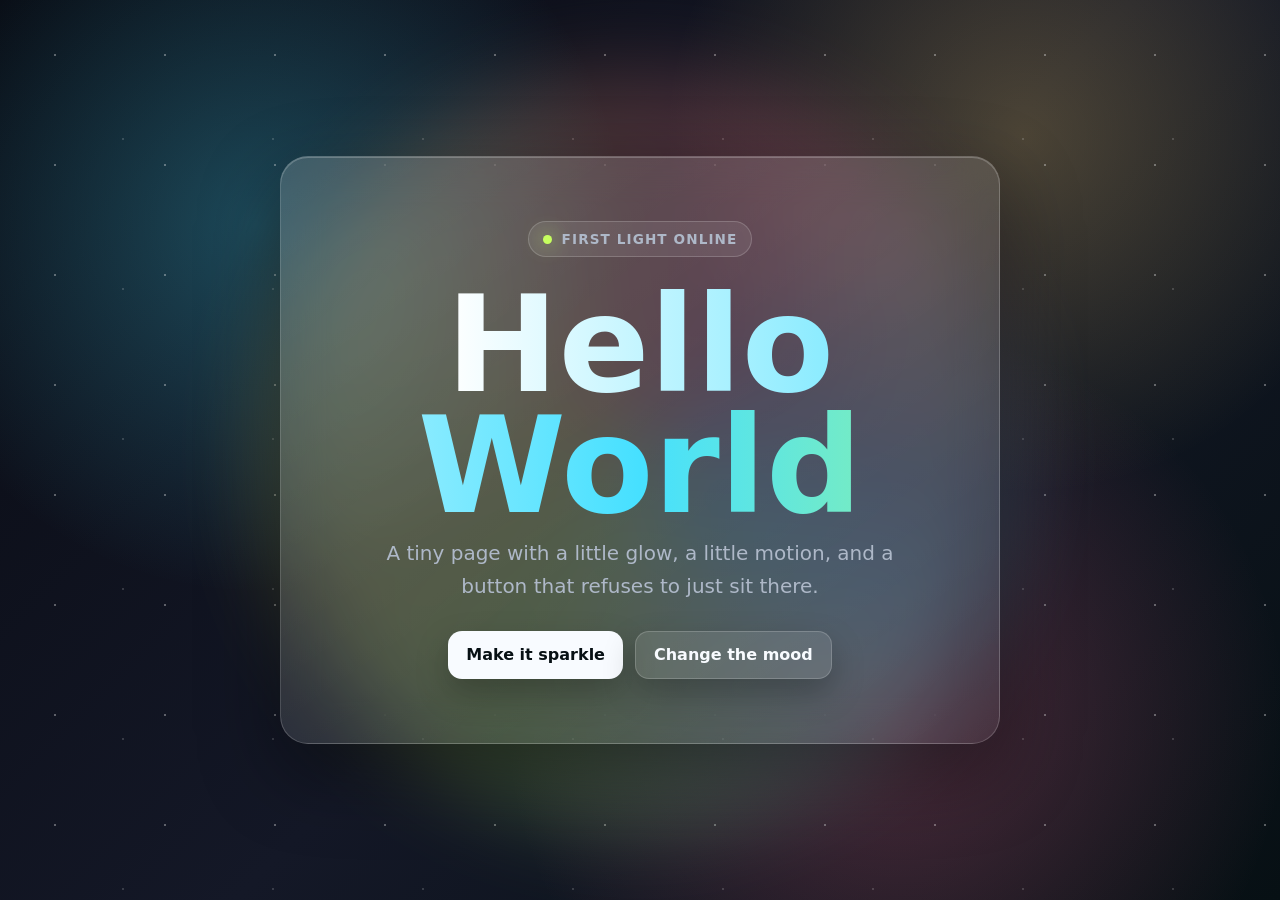
==== index.html @ f135698a "1st commit" ====
<!DOCTYPE html>
<html lang="en">
<head>
  <meta charset="UTF-8">
  <meta name="viewport" content="width=device-width, initial-scale=1.0">
  <title>Hello World</title>
  <style>
    :root {
      color-scheme: dark;
      --bg: #080a12;
      --panel: rgba(255, 255, 255, 0.08);
      --panel-strong: rgba(255, 255, 255, 0.14);
      --text: #f8fbff;
      --muted: #aeb8c8;
      --cyan: #46e0ff;
      --lime: #c6ff5f;
      --coral: #ff6f91;
      --amber: #ffd166;
    }

    * {
      box-sizing: border-box;
    }

    body {
      margin: 0;
      min-height: 100vh;
      overflow: hidden;
      font-family: Inter, ui-sans-serif, system-ui, -apple-system, BlinkMacSystemFont, "Segoe UI", sans-serif;
      background:
        radial-gradient(circle at 20% 25%, rgba(70, 224, 255, 0.28), transparent 30%),
        radial-gradient(circle at 80% 15%, rgba(255, 209, 102, 0.24), transparent 28%),
        radial-gradient(circle at 70% 80%, rgba(255, 111, 145, 0.26), transparent 34%),
        linear-gradient(135deg, #080a12 0%, #141827 52%, #071014 100%);
      color: var(--text);
    }

    .stage {
      position: relative;
      display: grid;
      min-height: 100vh;
      place-items: center;
      padding: 24px;
      isolation: isolate;
    }

    .stars {
      position: absolute;
      inset: 0;
      z-index: -2;
      background-image:
        radial-gradient(circle, rgba(255, 255, 255, 0.9) 0 1px, transparent 1.5px),
        radial-gradient(circle, rgba(255, 255, 255, 0.45) 0 1px, transparent 1.5px);
      background-position: 0 0, 48px 64px;
      background-size: 110px 110px, 150px 150px;
      opacity: 0.36;
      animation: drift 24s linear infinite;
    }

    .halo {
      position: absolute;
      width: min(82vw, 760px);
      aspect-ratio: 1;
      border-radius: 50%;
      z-index: -1;
      background: conic-gradient(from 120deg, var(--cyan), var(--lime), var(--amber), var(--coral), var(--cyan));
      filter: blur(42px);
      opacity: 0.22;
      animation: spin 14s linear infinite;
    }

    .card {
      width: min(720px, 100%);
      padding: clamp(28px, 7vw, 64px);
      border: 1px solid rgba(255, 255, 255, 0.18);
      border-radius: 28px;
      background: linear-gradient(145deg, rgba(255, 255, 255, 0.16), rgba(255, 255, 255, 0.06));
      box-shadow: 0 28px 80px rgba(0, 0, 0, 0.42), inset 0 1px rgba(255, 255, 255, 0.22);
      text-align: center;
      backdrop-filter: blur(22px);
      transform-style: preserve-3d;
      transition: transform 180ms ease, border-color 180ms ease;
    }

    .card:hover {
      border-color: rgba(255, 255, 255, 0.38);
    }

    .badge {
      display: inline-flex;
      align-items: center;
      gap: 10px;
      min-height: 36px;
      padding: 8px 14px;
      border: 1px solid rgba(255, 255, 255, 0.18);
      border-radius: 999px;
      background: rgba(255, 255, 255, 0.08);
      color: var(--muted);
      font-size: 0.85rem;
      font-weight: 700;
      letter-spacing: 0.08em;
      text-transform: uppercase;
    }

    .spark {
      width: 9px;
      height: 9px;
      border-radius: 50%;
      background: var(--lime);
      box-shadow: 0 0 20px var(--lime);
    }

    h1 {
      margin: 28px 0 10px;
      font-size: clamp(3rem, 13vw, 8.4rem);
      line-height: 0.9;
      letter-spacing: 0;
      text-wrap: balance;
    }

    .gradient-text {
      background: linear-gradient(90deg, #ffffff, var(--cyan), var(--lime), var(--amber));
      -webkit-background-clip: text;
      background-clip: text;
      color: transparent;
      background-size: 220% 100%;
      animation: shimmer 5s ease-in-out infinite;
    }

    p {
      max-width: 560px;
      margin: 0 auto 28px;
      color: var(--muted);
      font-size: clamp(1rem, 2.5vw, 1.25rem);
      line-height: 1.65;
    }

    .actions {
      display: flex;
      flex-wrap: wrap;
      justify-content: center;
      gap: 12px;
    }

    button {
      min-height: 48px;
      padding: 0 18px;
      border: 0;
      border-radius: 14px;
      background: var(--text);
      color: #071014;
      font: inherit;
      font-weight: 800;
      cursor: pointer;
      box-shadow: 0 14px 32px rgba(0, 0, 0, 0.25);
      transition: transform 160ms ease, box-shadow 160ms ease, background 160ms ease;
    }

    button:hover {
      transform: translateY(-2px);
      box-shadow: 0 18px 40px rgba(0, 0, 0, 0.32);
    }

    button:active {
      transform: translateY(0) scale(0.98);
    }

    .secondary {
      border: 1px solid rgba(255, 255, 255, 0.18);
      background: rgba(255, 255, 255, 0.1);
      color: var(--text);
    }

    .toast {
      position: fixed;
      left: 50%;
      bottom: 24px;
      padding: 12px 16px;
      border: 1px solid rgba(255, 255, 255, 0.18);
      border-radius: 16px;
      background: rgba(8, 10, 18, 0.74);
      color: var(--text);
      box-shadow: 0 18px 50px rgba(0, 0, 0, 0.32);
      opacity: 0;
      pointer-events: none;
      transform: translate(-50%, 18px);
      transition: opacity 220ms ease, transform 220ms ease;
      backdrop-filter: blur(16px);
    }

    .toast.show {
      opacity: 1;
      transform: translate(-50%, 0);
    }

    @keyframes shimmer {
      0%, 100% { background-position: 0% 50%; }
      50% { background-position: 100% 50%; }
    }

    @keyframes drift {
      to { background-position: 110px 110px, 198px 214px; }
    }

    @keyframes spin {
      to { transform: rotate(360deg); }
    }

    @media (max-width: 520px) {
      body {
        overflow-y: auto;
      }

      .card {
        border-radius: 22px;
      }

      button {
        width: 100%;
      }
    }
  </style>
</head>
<body>
  <main class="stage">
    <div class="stars" aria-hidden="true"></div>
    <div class="halo" aria-hidden="true"></div>

    <section class="card" id="card">
      <div class="badge"><span class="spark"></span> First Light Online</div>
      <h1><span class="gradient-text">Hello World</span></h1>
      <p id="message">A tiny page with a little glow, a little motion, and a button that refuses to just sit there.</p>
      <div class="actions">
        <button id="surpriseBtn" type="button">Make it sparkle</button>
        <button class="secondary" id="colorBtn" type="button">Change the mood</button>
      </div>
    </section>

    <div class="toast" id="toast" role="status" aria-live="polite">Hello, beautifully.</div>
  </main>

  <script>
    const card = document.querySelector("#card");
    const toast = document.querySelector("#toast");
    const surpriseBtn = document.querySelector("#surpriseBtn");
    const colorBtn = document.querySelector("#colorBtn");
    const message = document.querySelector("#message");

    const moods = [
      ["#46e0ff", "#c6ff5f", "#ff6f91", "A brighter mood just arrived."],
      ["#7cf7d4", "#ffe66d", "#ff8c42", "Warm, crisp, and ready to launch."],
      ["#9dff7a", "#56cfe1", "#f72585", "Fresh energy, same friendly hello."],
      ["#ffd166", "#06d6a0", "#ef476f", "A little festival of pixels."],
    ];

    let moodIndex = 0;
    let toastTimer;

    document.addEventListener("pointermove", (event) => {
      const rect = card.getBoundingClientRect();
      const x = event.clientX - rect.left;
      const y = event.clientY - rect.top;
      const rotateX = ((y / rect.height) - 0.5) * -8;
      const rotateY = ((x / rect.width) - 0.5) * 8;
      card.style.transform = `rotateX(${rotateX}deg) rotateY(${rotateY}deg)`;
    });

    document.addEventListener("pointerleave", () => {
      card.style.transform = "rotateX(0deg) rotateY(0deg)";
    });

    surpriseBtn.addEventListener("click", () => {
      showToast("Sparkle mode: absolutely engaged.");
      burstConfetti();
    });

    colorBtn.addEventListener("click", () => {
      moodIndex = (moodIndex + 1) % moods.length;
      const [cyan, lime, coral, text] = moods[moodIndex];
      document.documentElement.style.setProperty("--cyan", cyan);
      document.documentElement.style.setProperty("--lime", lime);
      document.documentElement.style.setProperty("--coral", coral);
      message.textContent = text;
      showToast("Mood shifted.");
    });

    function showToast(text) {
      toast.textContent = text;
      toast.classList.add("show");
      clearTimeout(toastTimer);
      toastTimer = setTimeout(() => toast.classList.remove("show"), 1600);
    }

    function burstConfetti() {
      for (let i = 0; i < 36; i += 1) {
        const piece = document.createElement("span");
        const size = Math.random() * 8 + 5;
        const angle = Math.random() * Math.PI * 2;
        const distance = Math.random() * 170 + 70;
        const x = Math.cos(angle) * distance;
        const y = Math.sin(angle) * distance;

        piece.style.cssText = `
          position: fixed;
          left: 50%;
          top: 50%;
          width: ${size}px;
          height: ${size}px;
          border-radius: ${Math.random() > 0.5 ? "50%" : "3px"};
          background: hsl(${Math.random() * 360}, 95%, 68%);
          pointer-events: none;
          z-index: 10;
          transform: translate(-50%, -50%);
          transition: transform 780ms cubic-bezier(.14,.76,.18,1), opacity 780ms ease;
        `;

        document.body.appendChild(piece);
        requestAnimationFrame(() => {
          piece.style.transform = `translate(calc(-50% + ${x}px), calc(-50% + ${y}px)) rotate(${Math.random() * 520}deg)`;
          piece.style.opacity = "0";
        });
        setTimeout(() => piece.remove(), 820);
      }
    }
  </script>
</body>
</html>
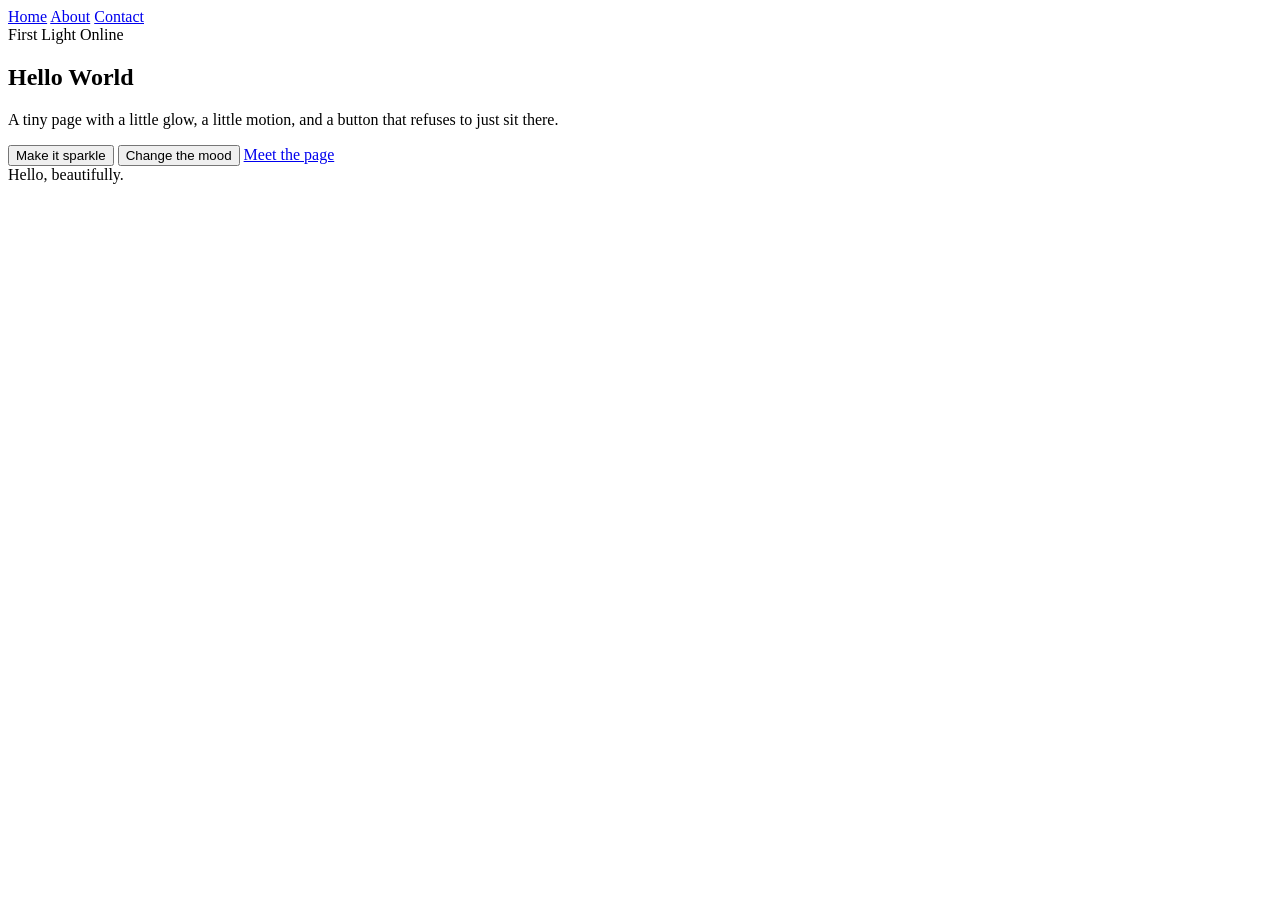
==== commit 69c5dfa7: "added abt page and cntct page" ====
--- a/index.html
+++ b/index.html
@@ -4,224 +4,15 @@
   <meta charset="UTF-8">
   <meta name="viewport" content="width=device-width, initial-scale=1.0">
   <title>Hello World</title>
-  <style>
-    :root {
-      color-scheme: dark;
-      --bg: #080a12;
-      --panel: rgba(255, 255, 255, 0.08);
-      --panel-strong: rgba(255, 255, 255, 0.14);
-      --text: #f8fbff;
-      --muted: #aeb8c8;
-      --cyan: #46e0ff;
-      --lime: #c6ff5f;
-      --coral: #ff6f91;
-      --amber: #ffd166;
-    }
-
-    * {
-      box-sizing: border-box;
-    }
-
-    body {
-      margin: 0;
-      min-height: 100vh;
-      overflow: hidden;
-      font-family: Inter, ui-sans-serif, system-ui, -apple-system, BlinkMacSystemFont, "Segoe UI", sans-serif;
-      background:
-        radial-gradient(circle at 20% 25%, rgba(70, 224, 255, 0.28), transparent 30%),
-        radial-gradient(circle at 80% 15%, rgba(255, 209, 102, 0.24), transparent 28%),
-        radial-gradient(circle at 70% 80%, rgba(255, 111, 145, 0.26), transparent 34%),
-        linear-gradient(135deg, #080a12 0%, #141827 52%, #071014 100%);
-      color: var(--text);
-    }
-
-    .stage {
-      position: relative;
-      display: grid;
-      min-height: 100vh;
-      place-items: center;
-      padding: 24px;
-      isolation: isolate;
-    }
-
-    .stars {
-      position: absolute;
-      inset: 0;
-      z-index: -2;
-      background-image:
-        radial-gradient(circle, rgba(255, 255, 255, 0.9) 0 1px, transparent 1.5px),
-        radial-gradient(circle, rgba(255, 255, 255, 0.45) 0 1px, transparent 1.5px);
-      background-position: 0 0, 48px 64px;
-      background-size: 110px 110px, 150px 150px;
-      opacity: 0.36;
-      animation: drift 24s linear infinite;
-    }
-
-    .halo {
-      position: absolute;
-      width: min(82vw, 760px);
-      aspect-ratio: 1;
-      border-radius: 50%;
-      z-index: -1;
-      background: conic-gradient(from 120deg, var(--cyan), var(--lime), var(--amber), var(--coral), var(--cyan));
-      filter: blur(42px);
-      opacity: 0.22;
-      animation: spin 14s linear infinite;
-    }
-
-    .card {
-      width: min(720px, 100%);
-      padding: clamp(28px, 7vw, 64px);
-      border: 1px solid rgba(255, 255, 255, 0.18);
-      border-radius: 28px;
-      background: linear-gradient(145deg, rgba(255, 255, 255, 0.16), rgba(255, 255, 255, 0.06));
-      box-shadow: 0 28px 80px rgba(0, 0, 0, 0.42), inset 0 1px rgba(255, 255, 255, 0.22);
-      text-align: center;
-      backdrop-filter: blur(22px);
-      transform-style: preserve-3d;
-      transition: transform 180ms ease, border-color 180ms ease;
-    }
-
-    .card:hover {
-      border-color: rgba(255, 255, 255, 0.38);
-    }
-
-    .badge {
-      display: inline-flex;
-      align-items: center;
-      gap: 10px;
-      min-height: 36px;
-      padding: 8px 14px;
-      border: 1px solid rgba(255, 255, 255, 0.18);
-      border-radius: 999px;
-      background: rgba(255, 255, 255, 0.08);
-      color: var(--muted);
-      font-size: 0.85rem;
-      font-weight: 700;
-      letter-spacing: 0.08em;
-      text-transform: uppercase;
-    }
-
-    .spark {
-      width: 9px;
-      height: 9px;
-      border-radius: 50%;
-      background: var(--lime);
-      box-shadow: 0 0 20px var(--lime);
-    }
-
-    h1 {
-      margin: 28px 0 10px;
-      font-size: clamp(3rem, 13vw, 8.4rem);
-      line-height: 0.9;
-      letter-spacing: 0;
-      text-wrap: balance;
-    }
-
-    .gradient-text {
-      background: linear-gradient(90deg, #ffffff, var(--cyan), var(--lime), var(--amber));
-      -webkit-background-clip: text;
-      background-clip: text;
-      color: transparent;
-      background-size: 220% 100%;
-      animation: shimmer 5s ease-in-out infinite;
-    }
-
-    p {
-      max-width: 560px;
-      margin: 0 auto 28px;
-      color: var(--muted);
-      font-size: clamp(1rem, 2.5vw, 1.25rem);
-      line-height: 1.65;
-    }
-
-    .actions {
-      display: flex;
-      flex-wrap: wrap;
-      justify-content: center;
-      gap: 12px;
-    }
-
-    button {
-      min-height: 48px;
-      padding: 0 18px;
-      border: 0;
-      border-radius: 14px;
-      background: var(--text);
-      color: #071014;
-      font: inherit;
-      font-weight: 800;
-      cursor: pointer;
-      box-shadow: 0 14px 32px rgba(0, 0, 0, 0.25);
-      transition: transform 160ms ease, box-shadow 160ms ease, background 160ms ease;
-    }
-
-    button:hover {
-      transform: translateY(-2px);
-      box-shadow: 0 18px 40px rgba(0, 0, 0, 0.32);
-    }
-
-    button:active {
-      transform: translateY(0) scale(0.98);
-    }
-
-    .secondary {
-      border: 1px solid rgba(255, 255, 255, 0.18);
-      background: rgba(255, 255, 255, 0.1);
-      color: var(--text);
-    }
-
-    .toast {
-      position: fixed;
-      left: 50%;
-      bottom: 24px;
-      padding: 12px 16px;
-      border: 1px solid rgba(255, 255, 255, 0.18);
-      border-radius: 16px;
-      background: rgba(8, 10, 18, 0.74);
-      color: var(--text);
-      box-shadow: 0 18px 50px rgba(0, 0, 0, 0.32);
-      opacity: 0;
-      pointer-events: none;
-      transform: translate(-50%, 18px);
-      transition: opacity 220ms ease, transform 220ms ease;
-      backdrop-filter: blur(16px);
-    }
-
-    .toast.show {
-      opacity: 1;
-      transform: translate(-50%, 0);
-    }
-
-    @keyframes shimmer {
-      0%, 100% { background-position: 0% 50%; }
-      50% { background-position: 100% 50%; }
-    }
-
-    @keyframes drift {
-      to { background-position: 110px 110px, 198px 214px; }
-    }
-
-    @keyframes spin {
-      to { transform: rotate(360deg); }
-    }
-
-    @media (max-width: 520px) {
-      body {
-        overflow-y: auto;
-      }
-
-      .card {
-        border-radius: 22px;
-      }
-
-      button {
-        width: 100%;
-      }
-    }
-  </style>
+  <link rel="stylesheet" href="styles.css">
 </head>
 <body>
+  <nav class="site-nav" aria-label="Primary navigation">
+    <a class="active" href="index.html">Home</a>
+    <a href="about.html">About</a>
+    <a href="contact.html">Contact</a>
+  </nav>
+
   <main class="stage">
     <div class="stars" aria-hidden="true"></div>
     <div class="halo" aria-hidden="true"></div>
@@ -229,99 +20,17 @@
     <section class="card" id="card">
       <div class="badge"><span class="spark"></span> First Light Online</div>
       <h1><span class="gradient-text">Hello World</span></h1>
-      <p id="message">A tiny page with a little glow, a little motion, and a button that refuses to just sit there.</p>
+      <p class="lead" id="message">A tiny page with a little glow, a little motion, and a button that refuses to just sit there.</p>
       <div class="actions">
         <button id="surpriseBtn" type="button">Make it sparkle</button>
         <button class="secondary" id="colorBtn" type="button">Change the mood</button>
+        <a class="button secondary" href="about.html">Meet the page</a>
       </div>
     </section>
 
     <div class="toast" id="toast" role="status" aria-live="polite">Hello, beautifully.</div>
   </main>
 
-  <script>
-    const card = document.querySelector("#card");
-    const toast = document.querySelector("#toast");
-    const surpriseBtn = document.querySelector("#surpriseBtn");
-    const colorBtn = document.querySelector("#colorBtn");
-    const message = document.querySelector("#message");
-
-    const moods = [
-      ["#46e0ff", "#c6ff5f", "#ff6f91", "A brighter mood just arrived."],
-      ["#7cf7d4", "#ffe66d", "#ff8c42", "Warm, crisp, and ready to launch."],
-      ["#9dff7a", "#56cfe1", "#f72585", "Fresh energy, same friendly hello."],
-      ["#ffd166", "#06d6a0", "#ef476f", "A little festival of pixels."],
-    ];
-
-    let moodIndex = 0;
-    let toastTimer;
-
-    document.addEventListener("pointermove", (event) => {
-      const rect = card.getBoundingClientRect();
-      const x = event.clientX - rect.left;
-      const y = event.clientY - rect.top;
-      const rotateX = ((y / rect.height) - 0.5) * -8;
-      const rotateY = ((x / rect.width) - 0.5) * 8;
-      card.style.transform = `rotateX(${rotateX}deg) rotateY(${rotateY}deg)`;
-    });
-
-    document.addEventListener("pointerleave", () => {
-      card.style.transform = "rotateX(0deg) rotateY(0deg)";
-    });
-
-    surpriseBtn.addEventListener("click", () => {
-      showToast("Sparkle mode: absolutely engaged.");
-      burstConfetti();
-    });
-
-    colorBtn.addEventListener("click", () => {
-      moodIndex = (moodIndex + 1) % moods.length;
-      const [cyan, lime, coral, text] = moods[moodIndex];
-      document.documentElement.style.setProperty("--cyan", cyan);
-      document.documentElement.style.setProperty("--lime", lime);
-      document.documentElement.style.setProperty("--coral", coral);
-      message.textContent = text;
-      showToast("Mood shifted.");
-    });
-
-    function showToast(text) {
-      toast.textContent = text;
-      toast.classList.add("show");
-      clearTimeout(toastTimer);
-      toastTimer = setTimeout(() => toast.classList.remove("show"), 1600);
-    }
-
-    function burstConfetti() {
-      for (let i = 0; i < 36; i += 1) {
-        const piece = document.createElement("span");
-        const size = Math.random() * 8 + 5;
-        const angle = Math.random() * Math.PI * 2;
-        const distance = Math.random() * 170 + 70;
-        const x = Math.cos(angle) * distance;
-        const y = Math.sin(angle) * distance;
-
-        piece.style.cssText = `
-          position: fixed;
-          left: 50%;
-          top: 50%;
-          width: ${size}px;
-          height: ${size}px;
-          border-radius: ${Math.random() > 0.5 ? "50%" : "3px"};
-          background: hsl(${Math.random() * 360}, 95%, 68%);
-          pointer-events: none;
-          z-index: 10;
-          transform: translate(-50%, -50%);
-          transition: transform 780ms cubic-bezier(.14,.76,.18,1), opacity 780ms ease;
-        `;
-
-        document.body.appendChild(piece);
-        requestAnimationFrame(() => {
-          piece.style.transform = `translate(calc(-50% + ${x}px), calc(-50% + ${y}px)) rotate(${Math.random() * 520}deg)`;
-          piece.style.opacity = "0";
-        });
-        setTimeout(() => piece.remove(), 820);
-      }
-    }
-  </script>
+  <script src="script.js"></script>
 </body>
 </html>
